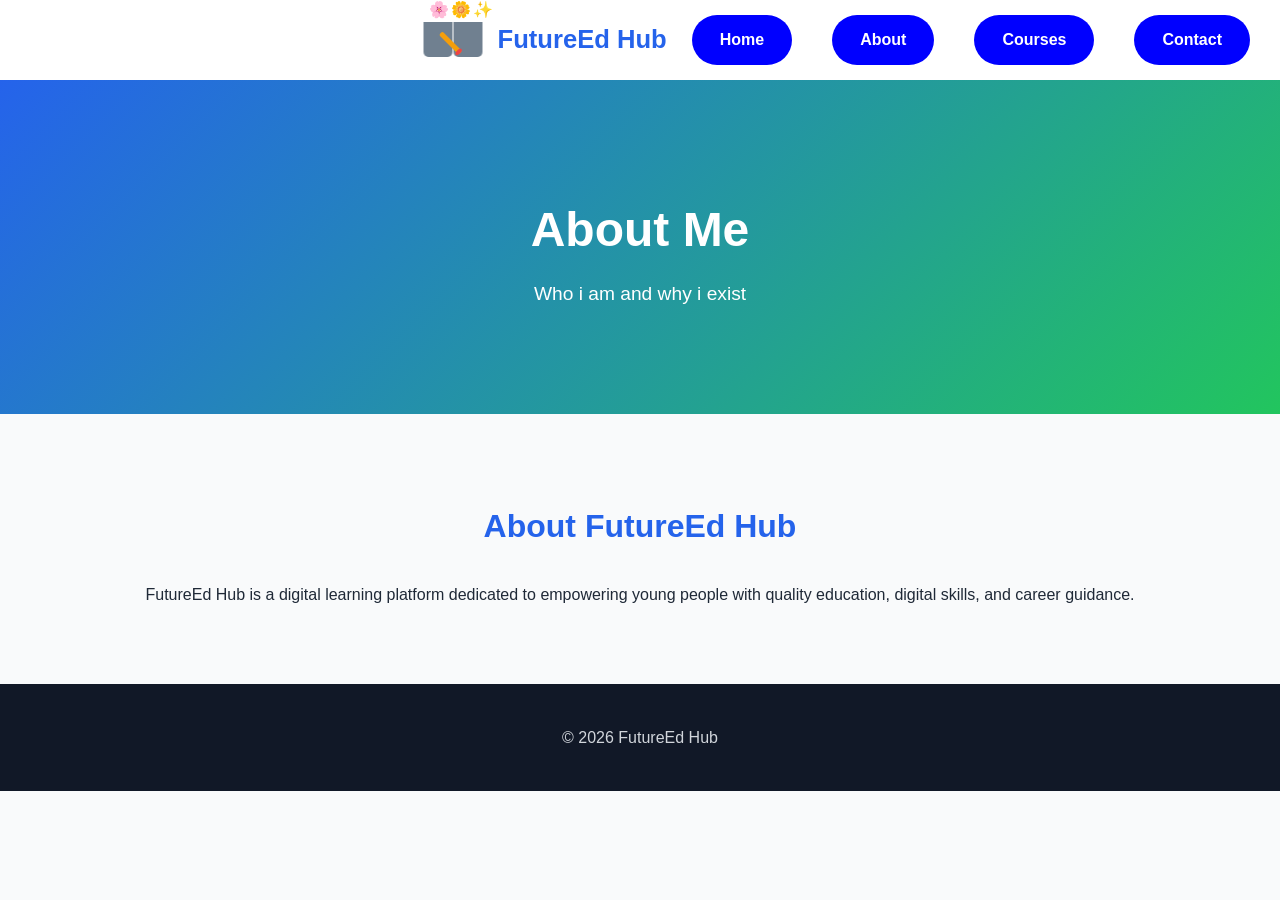
==== about.html @ 6821eb95 "first commit" ====
<!DOCTYPE html>
<html lang="en">
<head>
  <meta charset="UTF-8" />
  <title>About | FutureEd Hub</title>
  <link rel="stylesheet" href="Wani.css">
</head>
<body>
<nav>
    <div class="logo-container">
  <div class="book">
    <div class="left-page"></div>
    <div class="right-page"></div>
    <div class="pen"></div>
    <div class="flowers">
      <span>🌸</span>
      <span>🌼</span>
      <span>✨</span>
    </div>
  </div>
  <span class="logo-text">FutureEd Hub</span>
</div>

  <a href="index.html">Home</a>
  <a href="about.html">About</a>
  <a href="courses.html">Courses</a>
  <a href="contact.html">Contact</a>
</nav>

<header>
  <h1>About Me</h1>
  <p>Who i am and why i exist</p>
</header>


<section>
  <h2>About FutureEd Hub</h2>
  <p style="text-align:center;">
    FutureEd Hub is a digital learning platform dedicated to empowering young people
    with quality education, digital skills, and career guidance.
  </p>
</section>

<footer>
  <p>&copy; 2026 FutureEd Hub</p>
</footer>

<script src="Mulias.js"></script>
</body>
</html>
---- Wani.css ----
body {
  margin: 0;
  font-family: 'Segoe UI', Tahoma, Geneva, Verdana, sans-serif;
  line-height: 1.6;
  color: #1f2937;
  background: #f9fafb;
}

header {
  background: linear-gradient(135deg, #2563eb, #22c55e);
  color: white;
  padding: 80px 20px;
  text-align: center;
}

header h1 {
  font-size: 3rem;
  margin-bottom: 10px;
}

header p {
  font-size: 1.2rem;
  max-width: 700px;
  margin: 0 auto 25px;
}

.btn {
  display: inline-block;
  padding: 12px 28px;
  background: white;
  color: #2563eb;
  border-radius: 30px;
  font-weight: bold;
  text-decoration: none;
}

nav {
  background: white;
  padding: 15px;
  text-align: center;
  box-shadow: 0 4px 10px rgba(0,0,0,0.05);
  display: flex;
  justify-content: flex-end;
  gap: 10px;
}

/* Logo Container */
.logo-container {
  display: flex;
  align-items: center;
  gap: 15px;
  font-family: 'Segoe UI', Tahoma, Geneva, Verdana, sans-serif;
  font-weight: bold;
  color: #2563eb;
  position: relative;
}

/* Open Book */
.book {
  position: relative;
  width: 60px;
  height: 35px;
}

/* Book Pages */
.left-page, .right-page {
  position: absolute;
  width: 50%;
  height: 100%;
  background: slategray;
  border-radius: 0 0 5px 5px;
  transform-origin: bottom center;
}

.left-page { left: 0; transform: rotateY(15deg); }
.right-page { right: 0; transform: rotateY(-15deg); }

/* Pen */
.pen {
  width: 5px;
  height: 28px;
  background: #f59e0b;
  border-radius: 2px;
  position: absolute;
  bottom: 0;
  left: 25px;
  transform: rotate(-45deg);
  animation: penWrite 1s infinite alternate;
}

/* Pen Tip */
.pen::after {
  content: '';
  position: absolute;
  bottom: 0;
  left: -2px;
  width: 8px;
  height: 4px;
  background: #ef4444;
  border-radius: 50%;
}

/* Flowery Success */
.flowers {
  position: absolute;
  top: -25px;
  right: -10px;
  display: flex;
  gap: 2px;
  animation: flowerFloat 2s infinite alternate;
}

.flowers span {
  font-size: 1rem;
}

/* Logo Text */
.logo-text {
  font-size: 1.6rem;
  color: #2563eb;
  animation: textAppear 2s ease forwards;
  opacity: 0;
}

/* Pen Writing Animation */
@keyframes penWrite {
  0% { transform: rotate(-45deg) translate(0,0); }
  100% { transform: rotate(-45deg) translate(2px,-2px); }
}

/* Flowers Floating Animation */
@keyframes flowerFloat {
  0% { transform: translateY(0) rotate(0deg); }
  100% { transform: translateY(-6px) rotate(15deg); }
}

/* Text Reveal Animation */
@keyframes textAppear {
  0% { opacity: 0; transform: translateY(10px); }
  100% { opacity: 1; transform: translateY(0); }
}


nav a {
  margin: 0 15px;
  text-decoration: none;
  font-weight: bold;
  color: white;
  border-radius: 30px;
  background: blue;
  padding: 12px 28px;
  
}

section {
  padding: 60px 20px;
  max-width: 1100px;
  margin: auto;
}

h2 {
  text-align: center;
  font-size: 2rem;
  margin-bottom: 30px;
  color: #2563eb;
}

.grid {
  display: grid;
  grid-template-columns: repeat(auto-fit, minmax(250px, 1fr));
  gap: 25px;
}

.card {
  background: white;
  padding: 25px;
  border-radius: 12px;
  box-shadow: 0 10px 20px rgba(0,0,0,0.05);
}

.card h3 {
  color: #22c55e;
}

.social-icons {
  text-align: center;
  margin-top: 20px;
}

.social-icons a {
  margin: 0 12px;
  font-size: 1.8rem;
  color: #2563eb;
  transition: color 0.3s;
}

.social-icons a:hover {
  color: black;
}

footer {
  background: #111827;
  color: #d1d5db;
  text-align: center;
  padding: 25px 15px;
}


/* Responsive Navigation */
@media (max-width: 768px) {
  header h1 {
    font-size: 2.2rem;
  }

  nav a {
    display: block;
    margin: 10px 0;
  }

  section {
    padding: 40px 15px;
  }

  .grid {
    grid-template-columns: 1fr;
  }

  .social-icons a {
    font-size: 1.5rem;
    margin: 10px;
  }
}
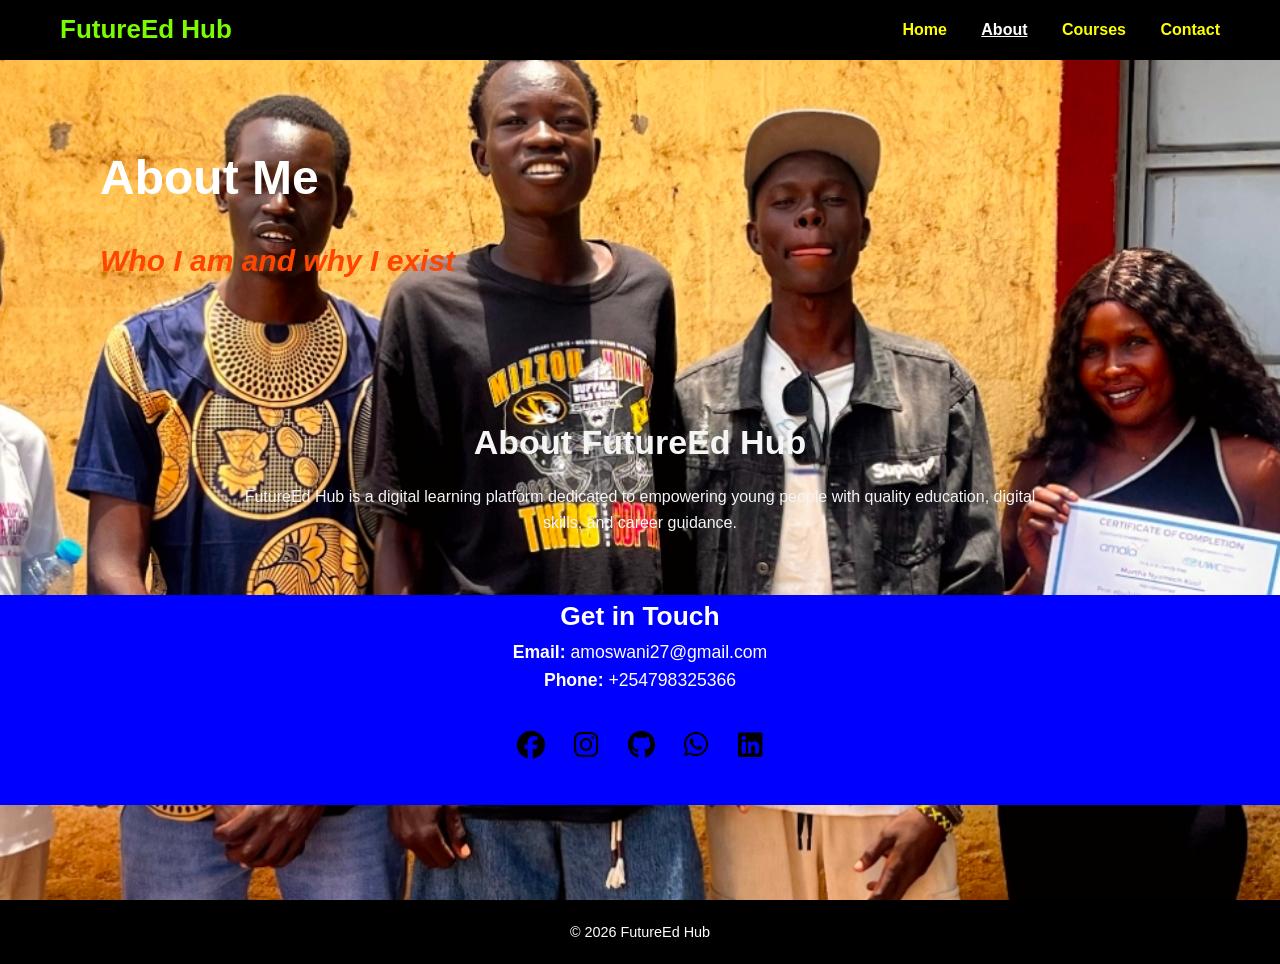
==== commit 20b3e4c6: "git commit -m "Updated files"" ====
--- a/about.html
+++ b/about.html
@@ -3,44 +3,72 @@
 <head>
   <meta charset="UTF-8" />
   <title>About | FutureEd Hub</title>
-  <link rel="stylesheet" href="Wani.css">
+  <link rel="stylesheet" href="Wani.css" />
+  <link
+    rel="stylesheet"
+    href="https://cdnjs.cloudflare.com/ajax/libs/font-awesome/6.5.1/css/all.min.css"
+  />
 </head>
 <body>
-<nav>
-    <div class="logo-container">
-  <div class="book">
-    <div class="left-page"></div>
-    <div class="right-page"></div>
-    <div class="pen"></div>
-    <div class="flowers">
-      <span>🌸</span>
-      <span>🌼</span>
-      <span>✨</span>
-    </div>
+
+  <div class="container">
+<nav class="navbar">
+  <div class="logo-container">
+    <span class="logo-text">FutureEd Hub</span>
   </div>
-  <span class="logo-text">FutureEd Hub</span>
-</div>
 
-  <a href="index.html">Home</a>
-  <a href="about.html">About</a>
-  <a href="courses.html">Courses</a>
-  <a href="contact.html">Contact</a>
+  <div class="nav-links">
+    <a href="index.html">Home</a>
+    <a href="about.html" class="active">About</a>
+    <a href="courses.html">Courses</a>
+    <a href="contact.html">Contact</a>
+  </div>
 </nav>
 
-<header>
-  <h1>About Me</h1>
-  <p>Who i am and why i exist</p>
-</header>
+<section class="hero about-hero">
+  <div class="hero-text">
+    <h1>About Me</h1>
+    <p class="desc"><strong>Who I am and why I exist</strong></p>
+  </div>
 
+</section>
 
-<section>
-  <h2>About FutureEd Hub</h2>
-  <p style="text-align:center;">
+<section class="vision fade-in">
+  <h2 class="about">About FutureEd Hub</h2>
+  <p>
     FutureEd Hub is a digital learning platform dedicated to empowering young people
     with quality education, digital skills, and career guidance.
   </p>
 </section>
 
+<div class="Touch">
+<section class="contact-info">
+  <h2>Get in Touch</h2>
+  <p class="center-text">
+    <strong>Email:</strong> amoswani27@gmail.com<br />
+    <strong>Phone:</strong> +254798325366
+  </p>
+
+  <div class="social-icons">
+    <a href="https://facebook.com/MuliasWani" target="_blank"
+      ><i class="fab fa-facebook"></i
+    ></a>
+    <a href="https://instagram.com/MuliasWani" target="_blank"
+      ><i class="fab fa-instagram"></i
+    ></a>
+    <a href="https://github.com/Wani319/Front-End-Web-Development" target="_blank"
+      ><i class="fab fa-github"></i
+    ></a>
+    <a href="https://wa.me/+254106241494" target="_blank"
+      ><i class="fab fa-whatsapp"></i
+    ></a>
+    <a href="https://linkedin.com/in/amoswani" target="_blank"
+      ><i class="fab fa-linkedin"></i
+    ></a>
+  </div>
+</section>
+</div>
+</div>
 <footer>
   <p>&copy; 2026 FutureEd Hub</p>
 </footer>
@@ -48,3 +76,4 @@
 <script src="Mulias.js"></script>
 </body>
 </html>
+
--- a/Wani.css
+++ b/Wani.css
@@ -1,232 +1,318 @@
+/* Reset & base */
+* {
+  margin: 0;
+  padding: 0;
+  box-sizing: border-box;
+  font-family: "Segoe UI", Tahoma, Geneva, Verdana, sans-serif;
+}
+
 body {
-  margin: 0;
-  font-family: 'Segoe UI', Tahoma, Geneva, Verdana, sans-serif;
+  background-color: rgb(0, 89, 255);
+  color: white;
+  min-height: 100vh;
   line-height: 1.6;
-  color: #1f2937;
-  background: #f9fafb;
-}
-
-header {
-  background: linear-gradient(135deg, #2563eb, #22c55e);
-  color: white;
-  padding: 80px 20px;
-  text-align: center;
-}
-
-header h1 {
-  font-size: 3rem;
-  margin-bottom: 10px;
-}
-
-header p {
-  font-size: 1.2rem;
-  max-width: 700px;
-  margin: 0 auto 25px;
+}
+
+/* Navbar */
+.navbar {
+  display: flex;
+  justify-content: space-between;
+  align-items: center;
+  padding: 20px 60px;
+  background: transparent;
+  position: sticky;
+  top: 0;
+  z-index: 100;
+  height: 60px;
+  width: 100%;
+  background-color: black;
+}
+
+.logo-text {
+  font-size: 26px;
+  font-weight: 700;
+  color: lawngreen;
+}
+
+.nav-links a {
+  margin-left: 30px;
+  text-decoration: none;
+  color: yellow;
+  font-weight: 600;
+  transition: color 0.3s;
+  position: relative;
+}
+
+.nav-links a:hover,
+.nav-links a.active {
+  color: white;
+  text-decoration: underline;
+}
+
+/* Hero section */
+.hero {
+  display: flex;
+  justify-content: space-between;
+  align-items: center;
+  padding: 80px 60px;
+  max-width: 1200px;
+  margin: 0 auto;
+}
+
+.hero-text {
+  max-width: 550px;
+}
+
+.intro {
+  color: white;
+  font-weight: 600;
+  margin-bottom: 12px;
+  font-size: 30px;
+}
+
+.hero-text h1 {
+  font-size: 48px;
+  font-weight: 700;
+  margin-bottom: 20px;
+}
+
+.hero-text h1 span {
+  color: #ff7a18;
+}
+
+.description {
+  color: gold;
+  margin-bottom: 30px;
+  font-size: 20px;
+  font-style: italic;
 }
 
 .btn {
   display: inline-block;
-  padding: 12px 28px;
-  background: white;
-  color: #2563eb;
+  padding: 14px 38px;
+  background-color: greenyellow;
   border-radius: 30px;
-  font-weight: bold;
+  color: black;
+  font-weight: 700;
   text-decoration: none;
-}
-
-nav {
-  background: white;
-  padding: 15px;
-  text-align: center;
-  box-shadow: 0 4px 10px rgba(0,0,0,0.05);
-  display: flex;
-  justify-content: flex-end;
-  gap: 10px;
-}
-
-/* Logo Container */
-.logo-container {
-  display: flex;
-  align-items: center;
-  gap: 15px;
-  font-family: 'Segoe UI', Tahoma, Geneva, Verdana, sans-serif;
-  font-weight: bold;
-  color: #2563eb;
-  position: relative;
-}
-
-/* Open Book */
-.book {
-  position: relative;
-  width: 60px;
-  height: 35px;
-}
-
-/* Book Pages */
-.left-page, .right-page {
-  position: absolute;
-  width: 50%;
-  height: 100%;
-  background: slategray;
-  border-radius: 0 0 5px 5px;
-  transform-origin: bottom center;
-}
-
-.left-page { left: 0; transform: rotateY(15deg); }
-.right-page { right: 0; transform: rotateY(-15deg); }
-
-/* Pen */
-.pen {
-  width: 5px;
-  height: 28px;
-  background: #f59e0b;
-  border-radius: 2px;
-  position: absolute;
-  bottom: 0;
-  left: 25px;
-  transform: rotate(-45deg);
-  animation: penWrite 1s infinite alternate;
-}
-
-/* Pen Tip */
-.pen::after {
-  content: '';
-  position: absolute;
-  bottom: 0;
-  left: -2px;
-  width: 8px;
-  height: 4px;
-  background: #ef4444;
-  border-radius: 50%;
-}
-
-/* Flowery Success */
-.flowers {
-  position: absolute;
-  top: -25px;
-  right: -10px;
-  display: flex;
-  gap: 2px;
-  animation: flowerFloat 2s infinite alternate;
-}
-
-.flowers span {
-  font-size: 1rem;
-}
-
-/* Logo Text */
-.logo-text {
-  font-size: 1.6rem;
-  color: #2563eb;
-  animation: textAppear 2s ease forwards;
-  opacity: 0;
-}
-
-/* Pen Writing Animation */
-@keyframes penWrite {
-  0% { transform: rotate(-45deg) translate(0,0); }
-  100% { transform: rotate(-45deg) translate(2px,-2px); }
-}
-
-/* Flowers Floating Animation */
-@keyframes flowerFloat {
-  0% { transform: translateY(0) rotate(0deg); }
-  100% { transform: translateY(-6px) rotate(15deg); }
-}
-
-/* Text Reveal Animation */
-@keyframes textAppear {
-  0% { opacity: 0; transform: translateY(10px); }
-  100% { opacity: 1; transform: translateY(0); }
-}
-
-
-nav a {
-  margin: 0 15px;
-  text-decoration: none;
-  font-weight: bold;
-  color: white;
-  border-radius: 30px;
-  background: blue;
-  padding: 12px 28px;
-  
-}
-
-section {
-  padding: 60px 20px;
-  max-width: 1100px;
-  margin: auto;
-}
-
-h2 {
-  text-align: center;
-  font-size: 2rem;
-  margin-bottom: 30px;
-  color: #2563eb;
+  cursor: pointer;
+  transition: transform 0.3s ease;
+}
+
+.btn:hover {
+  transform: scale(1.1);
+}
+
+/* Vision Section */
+.vision {
+  max-width: 800px;
+  margin: 60px auto;
+  text-align: center;
+  color: whitesmoke;
+  margin-top: 50px;
+}
+
+.vision h2 {
+  font-size: 34px;
+  margin-bottom: 15px;
+}
+/* About section */
+
+.container{
+    height: 100vh; /* full viewport */
+    background: url("Amos.jpg") center / cover no-repeat;
+    background-position: bottom;
+
+}
+
+.desc{
+  color: orangered;
+  font-style: italic;
+  font-weight: 800;
+  font-size: 30px;
+}
+
+.about{
+  font-size: 50px;
+}
+
+.Touch{
+  background-color: blue;
+  width: 100%;
+  height: 210px;
+  margin-bottom: 10px;
+}
+
+/* Courses Section */
+.courses-section {
+  max-width: 900px;
+  margin: 60px auto;
+  padding: 0 20px;
+  text-align: center;
+}
+
+.courses-section h2 {
+  font-size: 34px;
+  margin-bottom: 40px;
 }
 
 .grid {
   display: grid;
-  grid-template-columns: repeat(auto-fit, minmax(250px, 1fr));
-  gap: 25px;
+  grid-template-columns: repeat(auto-fit, minmax(220px, 1fr));
+  gap: 30px;
 }
 
 .card {
-  background: white;
-  padding: 25px;
-  border-radius: 12px;
-  box-shadow: 0 10px 20px rgba(0,0,0,0.05);
+  background: #1f213a;
+  border-radius: 15px;
+  padding: 25px 20px;
+  box-shadow: 0 4px 20px rgba(255, 122, 24, 0.3);
+  transition: transform 0.3s ease;
+  cursor: default;
+}
+
+.card:hover {
+  transform: translateY(-10px);
 }
 
 .card h3 {
-  color: #22c55e;
-}
-
-.social-icons {
-  text-align: center;
-  margin-top: 20px;
+  color: #ff7a18;
+  margin-bottom: 12px;
+  font-weight: 700;
+}
+
+.card p {
+  color: #ccc;
+  font-size: 0.95rem;
+}
+
+/* Contact Section - Two Columns Layout */
+.contact-section {
+  display: flex;
+  justify-content: space-between;
+  gap: 50px; /* space between form and info */
+  max-width: 1000px;
+  margin: 40px auto 80px;
+  padding: 0 20px;
+  flex-wrap: wrap; /* for responsiveness */
+
+}
+
+.des{
+  font-size: 80px;
+  color: darkblue;
+  display: flex;
+  flex-direction: column;
+
+}
+/* Contact Info */
+.contact-info {
+  max-width: 600px;
+  margin: 40px auto 80px;
+  text-align: center;
+  color: white;
+  font-size: 1.1rem;
+
+}
+
+.center-text {
+  margin-bottom: 30px;
 }
 
 .social-icons a {
   margin: 0 12px;
-  font-size: 1.8rem;
-  color: #2563eb;
+  font-size: 28px;
+  color: black;
   transition: color 0.3s;
 }
 
 .social-icons a:hover {
+  color: yellow;
+}
+.contact-form-section {
+  max-width: 500px;
+  margin: 40px auto;
+  background-color: white;
+  padding: 30px 25px;
+  border-radius: 12px;
+  box-shadow: 0 10px 25px rgba(0,0,0,0.2);
+}
+
+.contact-form-section h2 {
+  text-align: center;
+  margin-bottom: 20px;
+  color: red;
+}
+
+.contact-form label {
+  display: block;
+  margin: 15px 0 6px;
+  font-weight: 600;
   color: black;
 }
 
+.contact-form input,
+.contact-form textarea {
+  width: 100%;
+  padding: 12px 15px;
+  border: none;
+  border-radius: 8px;
+  background-color: greenyellow;
+  color: white;
+  font-size: 16px;
+  resize: vertical;
+}
+
+.contact-form input:focus,
+.contact-form textarea:focus {
+  outline: 2px solid blue;
+  background-color: #2a2e4a;
+}
+
+.contact-form button {
+  margin-top: 20px;
+  width: 100%;
+  padding: 15px;
+  font-weight: 700;
+  font-size: 18px;
+  background-color: black;
+  border: none;
+  border-radius: 30px;
+  color: white;
+  cursor: pointer;
+  transition: background-color 0.3s ease;
+}
+
+.contact-form button:hover {
+  background-color: gray;
+}
+
+
+
+/* Footer */
 footer {
-  background: #111827;
-  color: #d1d5db;
-  text-align: center;
-  padding: 25px 15px;
-}
-
-
-/* Responsive Navigation */
-@media (max-width: 768px) {
-  header h1 {
-    font-size: 2.2rem;
+  text-align: center;
+  padding: 20px 0;
+  color: white;
+  font-size: 0.9rem;
+  border-top: 1px solid black;
+  background-color: black;
+}
+
+/* Responsive */
+@media (max-width: 900px) {
+  .hero {
+    flex-direction: column-reverse;
+    text-align: center;
+    padding: 60px 20px;
   }
 
-  nav a {
-    display: block;
-    margin: 10px 0;
+  .hero-text {
+    max-width: 100%;
   }
 
-  section {
-    padding: 40px 15px;
+  .hero-image {
+    margin-bottom: 40px;
   }
-
-  .grid {
-    grid-template-columns: 1fr;
-  }
-
-  .social-icons a {
-    font-size: 1.5rem;
-    margin: 10px;
-  }
-}
+}
+
